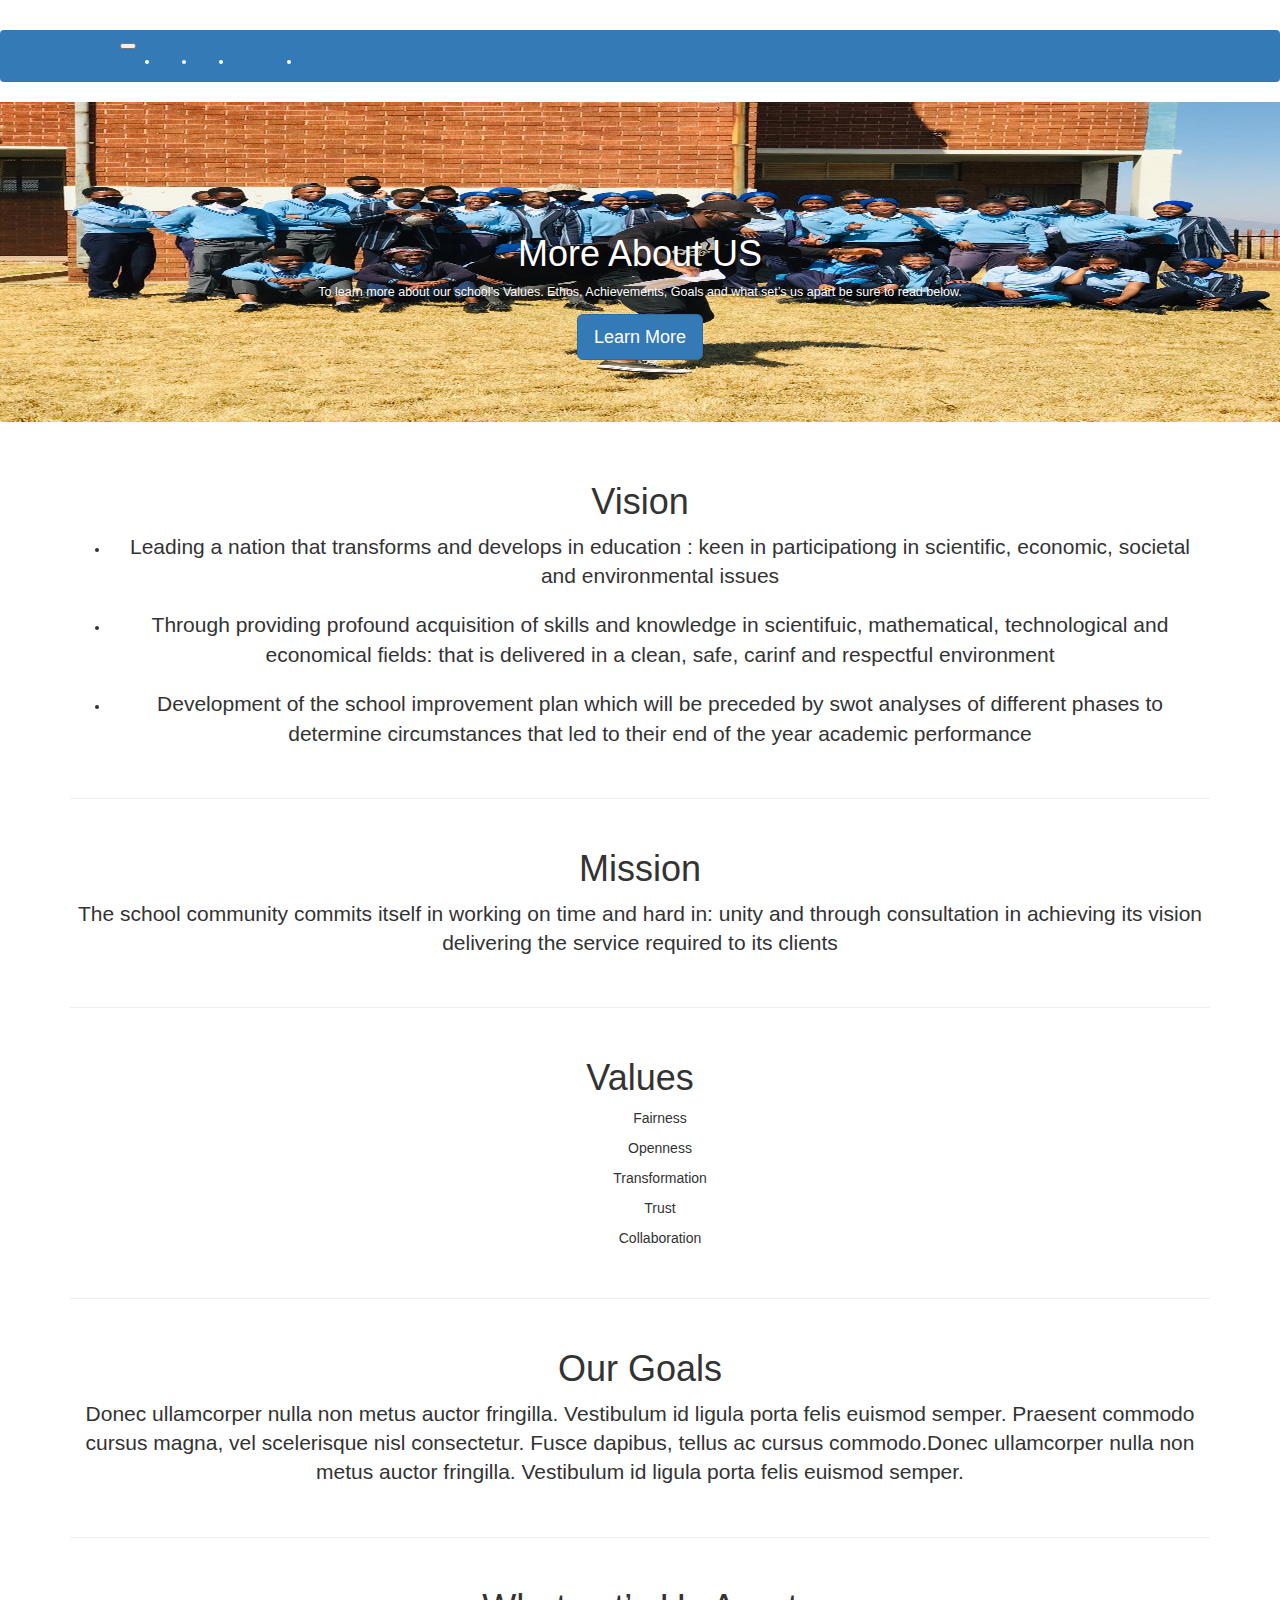
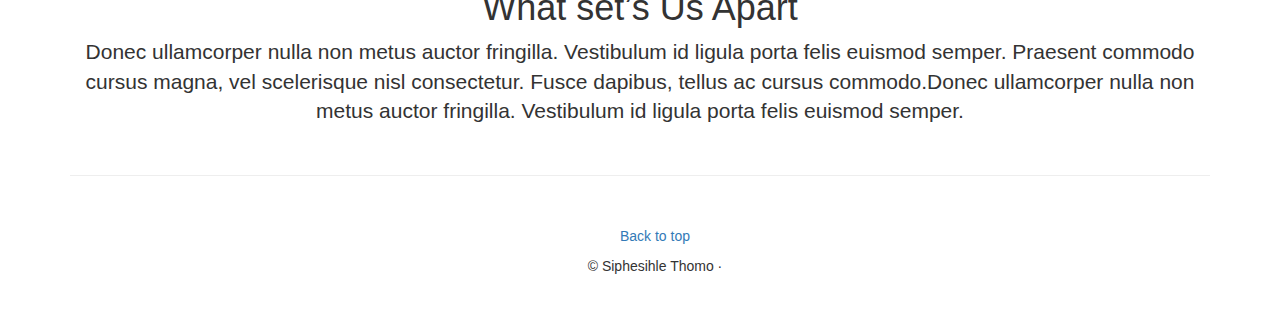
==== About.html @ e26dcdcc "Update About.html" ====
<!DOCTYPE html>
<html>
<head>
	<meta charset="utf-8">
    	<meta name="viewport" content="width=device-width, initial-scale=1, shrink-to-fit=no">
    	<meta name="description" content="About Elangwane, Elangwane, Mpumalanga MSTA, Volksust High Schools, Vukuzakhe High School">
    	<meta name="author" content="Siphesihle Thomo">
	<title>Elangwane M.S.T.A</title>
	<link href="styles.css" rel="stylesheet">
	<style type="text/css">
		p, h1 {
			text-align: center;
		}

	</style>

</head>
<body>
	<header>
      		<nav class="navbar navbar-expand-md navbar-dark fixed-top bg-primary">
        	<a class="navbar-brand" href="index.html">Elangwane</a>
        	<button class="navbar-toggler" type="button" data-toggle="collapse" data-target="#navbarCollapse" aria-controls="navbarCollapse" aria-expanded="false" aria-label="Toggle navigation">
          		<span class="navbar-toggler-icon"></span>
        	</button>
			
    		<div class="collapse navbar-collapse" id="navbarCollapse">
      		<ul class="navbar-nav mr-auto">
        		<li class="nav-item ">
          			<a class="nav-link" href="index.html">Home</a>
        		</li>
       		 	<li class="nav-item active">
          			<a class="nav-link" href="#">About</a>
        		</li>
        		<li class="nav-item">
          			<a class="nav-link" href="curriculum.html">Curriculum</a>
        		</li>
       		 	<li class="nav-item">
         			<a class="nav-link" href="contact.html">Contact</a>
       		 	</li>
      		</ul>
    		</div>
 		</nav>
	</header>
	
	<script src="https://ajax.googleapis.com/ajax/libs/jquery/2.1.1/jquery.min.js"></script>
  	<!-- Latest compiled and minified CSS -->
  	<link rel="stylesheet" href="https://maxcdn.bootstrapcdn.com/bootstrap/3.3.7/css/bootstrap.min.css" integrity="sha384-BVYiiSIFeK1dGmJRAkycuHAHRg32OmUcww7on3RYdg4Va+PmSTsz/K68vbdEjh4u" crossorigin="anonymous">
  	<!-- Latest compiled and minified JavaScript -->
  	<script src="https://maxcdn.bootstrapcdn.com/bootstrap/3.3.7/js/bootstrap.min.js" integrity="sha384-Tc5IQib027qvyjSMfHjOMaLkfuWVxZxUPnCJA7l2mCWNIpG9mGCD8wGNIcPD7Txa" crossorigin="anonymous"></script>


	<div id="#carousel" class="carousel slide" data-ride="carousel">
		<div class="carousel-inner">
			<div class="carousel-item active">
				<img src="Images/Display3.jpg" width="100%">
				<div class="container">
          			<div class="carousel-caption text-center">
            			<h1>More About US</h1>
            			<p>To learn more about our school&rsquo;s Values. Ethos, Achievements, Goals and what set&rsquo;s us apart be sure to read below.</p>
            			<p><a class="btn btn-lg btn-primary" href="#More" role="button">Learn More</a></p>
          			</div>
        			</div>
			</div>
		</div>
	</div>


	<main role="main" class="container">

			<div id="More">
				<h1>Vision</h1>
				<ul>
					<li><p class="lead">Leading a nation that transforms and develops in education : keen in participationg in scientific, economic, societal and environmental issues</p></li>
					<li><p class="lead">Through providing profound acquisition of skills and knowledge in scientifuic, mathematical, technological and economical fields: that is delivered in a clean, safe, carinf and respectful environment</p></li>
					<li><p class="lead">Development of the school improvement plan which will be preceded by swot analyses of different phases to determine circumstances that led to their end of the year academic performance </p></li>
				</ul>
			</div>
		
			<hr class="featurette-divider">

			<div>
				<h1>Mission</h1>
				<p class="lead">The school community commits itself in working on time and hard in: unity and through consultation in achieving its vision delivering the service required to its clients</p>
			</div>
		
			<hr class="featurette-divider">

			<div>
				<h1>Values</h1>
				<ul style="list-style: none;">
					<li><p> Fairness </p></li>
					<li><p> Openness </p></li>
					<li><p> Transformation </p></li>
					<li><p> Trust </p></li>
					<li><p> Collaboration </p></li>
				</ul>
			</div>
		
			<hr class="featurette-divider">

			<div>
				<h1>Our Goals</h1>
				<p class="lead">Donec ullamcorper nulla non metus auctor fringilla. Vestibulum id ligula porta felis euismod semper. Praesent commodo cursus magna, vel scelerisque nisl consectetur. Fusce dapibus, tellus ac cursus commodo.Donec ullamcorper nulla non metus auctor fringilla. Vestibulum id ligula porta felis euismod semper.</p>
			</div>
		
			<hr class="featurette-divider">

			<div>
				<h1>What set&rsquo;s Us Apart</h1>
				<p class="lead">Donec ullamcorper nulla non metus auctor fringilla. Vestibulum id ligula porta felis euismod semper. Praesent commodo cursus magna, vel scelerisque nisl consectetur. Fusce dapibus, tellus ac cursus commodo.Donec ullamcorper nulla non metus auctor fringilla. Vestibulum id ligula porta felis euismod semper.</p>
			</div>
		
		<hr class="featurette-divider">

		<footer class="container">
   	 		<p class="float-right"><a href="#">Back to top</a></p>
  	  		<p class="float-left">&copy; Siphesihle Thomo &middot;</p>
  		</footer>
	</main>
	
	<script src="https://code.jquery.com/jquery-3.5.1.slim.min.js" integrity="sha384-DfXdz2htPH0lsSSs5nCTpuj/zy4C+OGpamoFVy38MVBnE+IbbVYUew+OrCXaRkfj" crossorigin="anonymous"></script>

</body>
</html>
---- styles.css ----
/* GLOBAL STYLES
-------------------------------------------------- */
/* Padding below the footer and lighter body text */

body {
  padding-top: 3rem;
  padding-bottom: 3rem;
  color: #5a5a5a;
}


/* CUSTOMIZE THE CAROUSEL
-------------------------------------------------- */

/* Carousel base class */
.carousel {
  margin-bottom: 4rem;
}
/* Since positioning the image, we need to help out the caption */
.carousel-caption {
  bottom: 3rem;
  z-index: 10;
}

/* Declare heights because of positioning of img element */
.carousel-item {
  height: 32rem;
}
.carousel-item > img {
  position: absolute;
  top: 0;
  left: 0;
  min-width: 100%;
  height: 32rem;
}


/* MARKETING CONTENT
-------------------------------------------------- */

/* Center align the text within the three columns below the carousel */
.marketing .col-lg-4 {
  margin-bottom: 1.5rem;
  text-align: center;
}
.marketing h2 {
  font-weight: 400;
}
.marketing .col-lg-4 p {
  margin-right: .75rem;
  margin-left: .75rem;
}


/* Featurettes
------------------------- */

.featurette-divider {
  margin: 5rem 0; /* Space out the Bootstrap <hr> more */
}

/* Thin out the marketing headings */
.featurette-heading {
  font-weight: 300;
  line-height: 1;
  letter-spacing: -.05rem;
}


/* RESPONSIVE CSS
-------------------------------------------------- */

@media (min-width: 40em) {
  /* Bump up size of carousel content */
  .carousel-caption p {
    margin-bottom: 1.25rem;
    font-size: 1.25rem;
    line-height: 1.4;
  }

  .featurette-heading {
    font-size: 50px;
  }
}

@media (min-width: 62em) {
  .featurette-heading {
    margin-top: 7rem;
  }
}

input[type=text], select, textarea {
  width: 100%
  padding: 12px;
  border: 1px solid #ccc;
  border-radius: 4px;
  box-sizing: border-box;
  margin-top: 6px;
  resize: vertical;
}

input[type=submit] {
  border: none;
  border-radius: 4px;
  cursor: pointer;
}
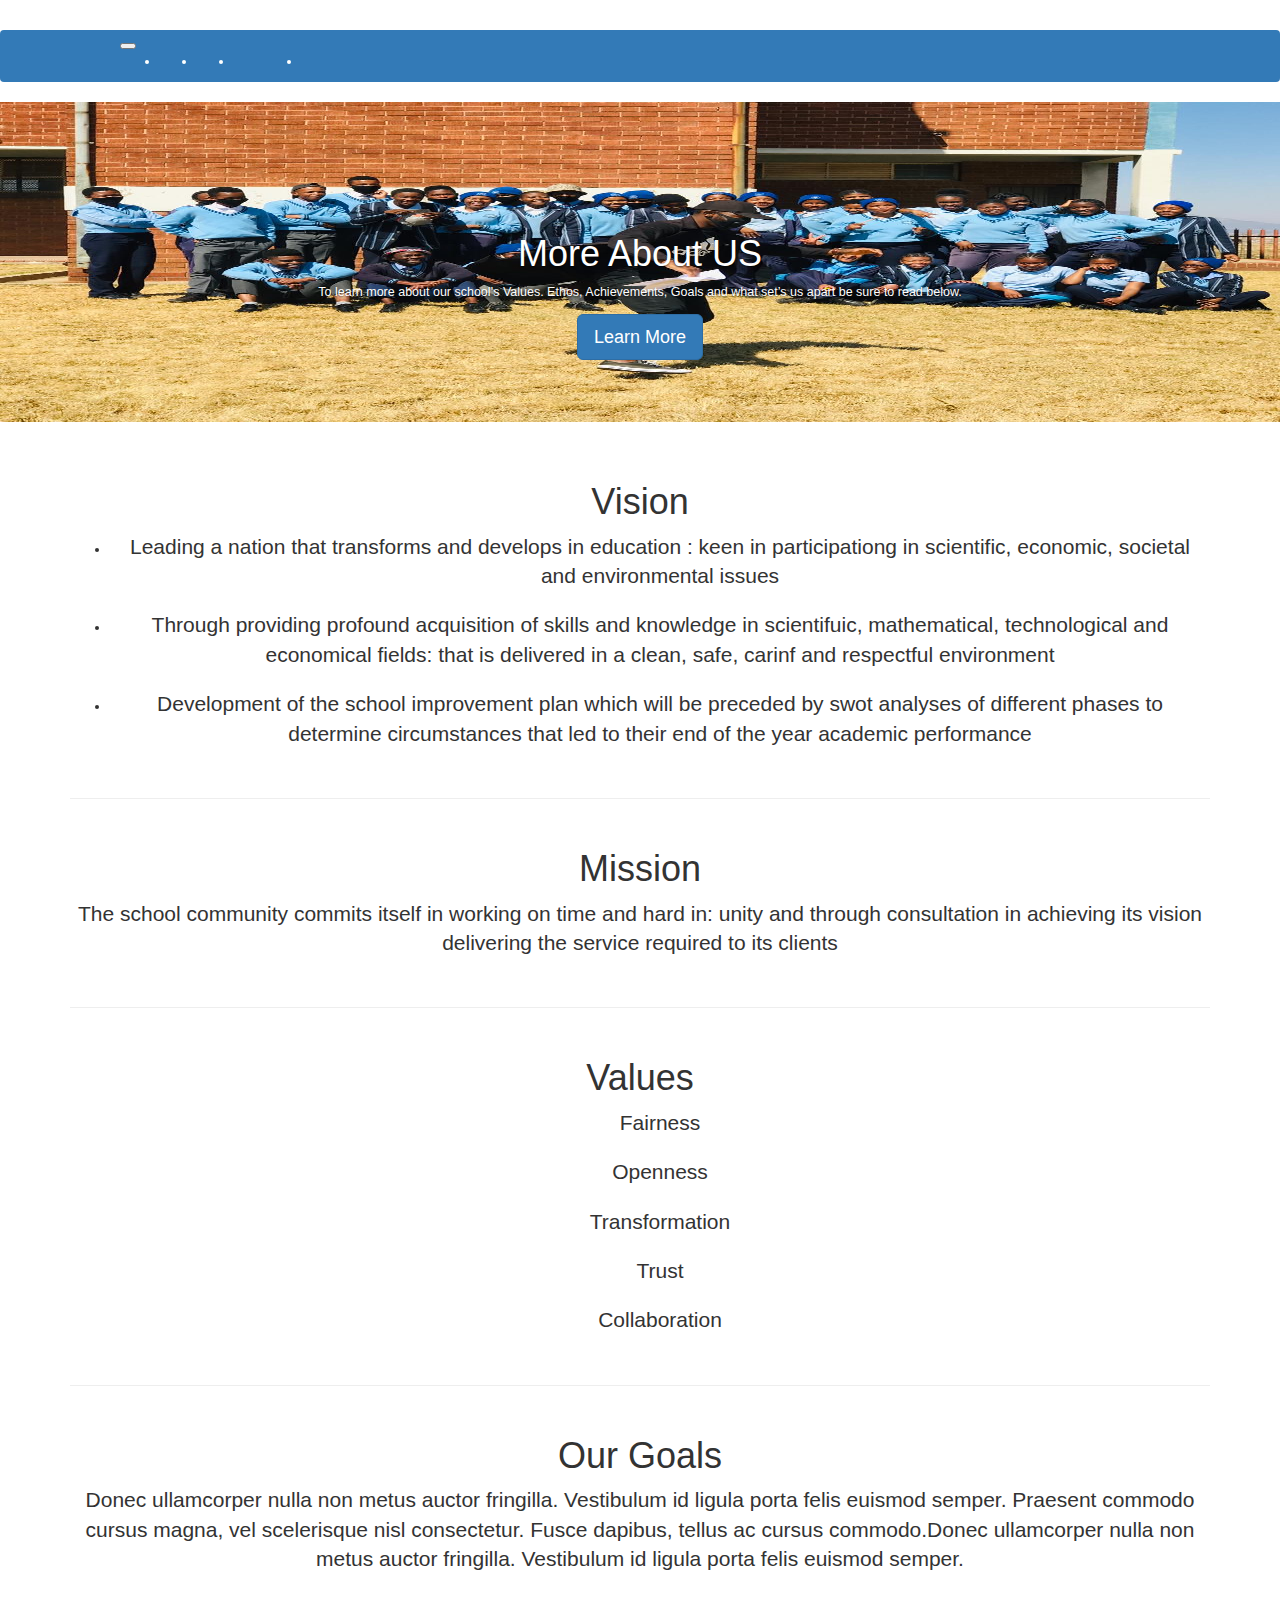
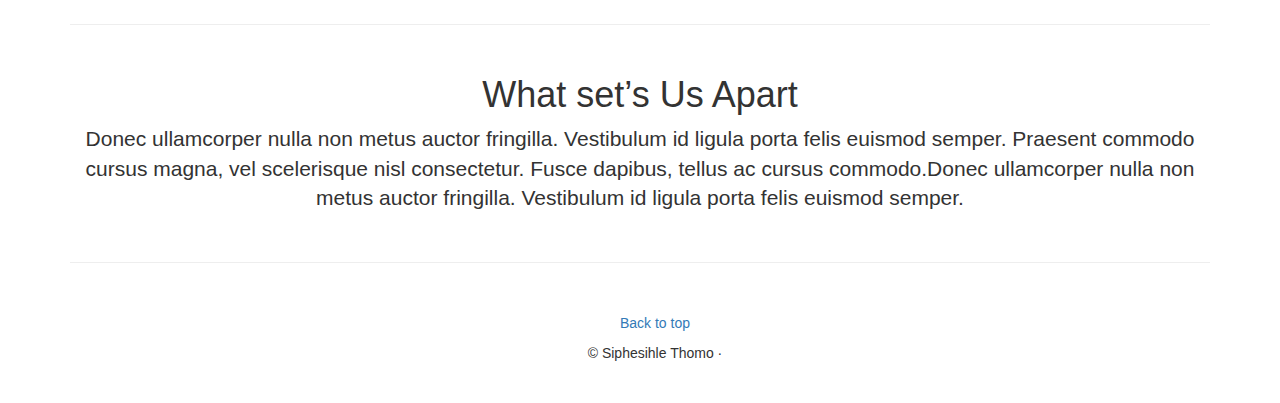
==== commit bf44d20f: "Update About.html" ====
--- a/About.html
+++ b/About.html
@@ -88,11 +88,11 @@
 			<div>
 				<h1>Values</h1>
 				<ul style="list-style: none;">
-					<li><p> Fairness </p></li>
-					<li><p> Openness </p></li>
-					<li><p> Transformation </p></li>
-					<li><p> Trust </p></li>
-					<li><p> Collaboration </p></li>
+					<li><p class="lead"> Fairness </p></li>
+					<li><p class="lead"> Openness </p></li>
+					<li><p class="lead"> Transformation </p></li>
+					<li><p class="lead"> Trust </p></li>
+					<li><p class="lead"> Collaboration </p></li>
 				</ul>
 			</div>
 		
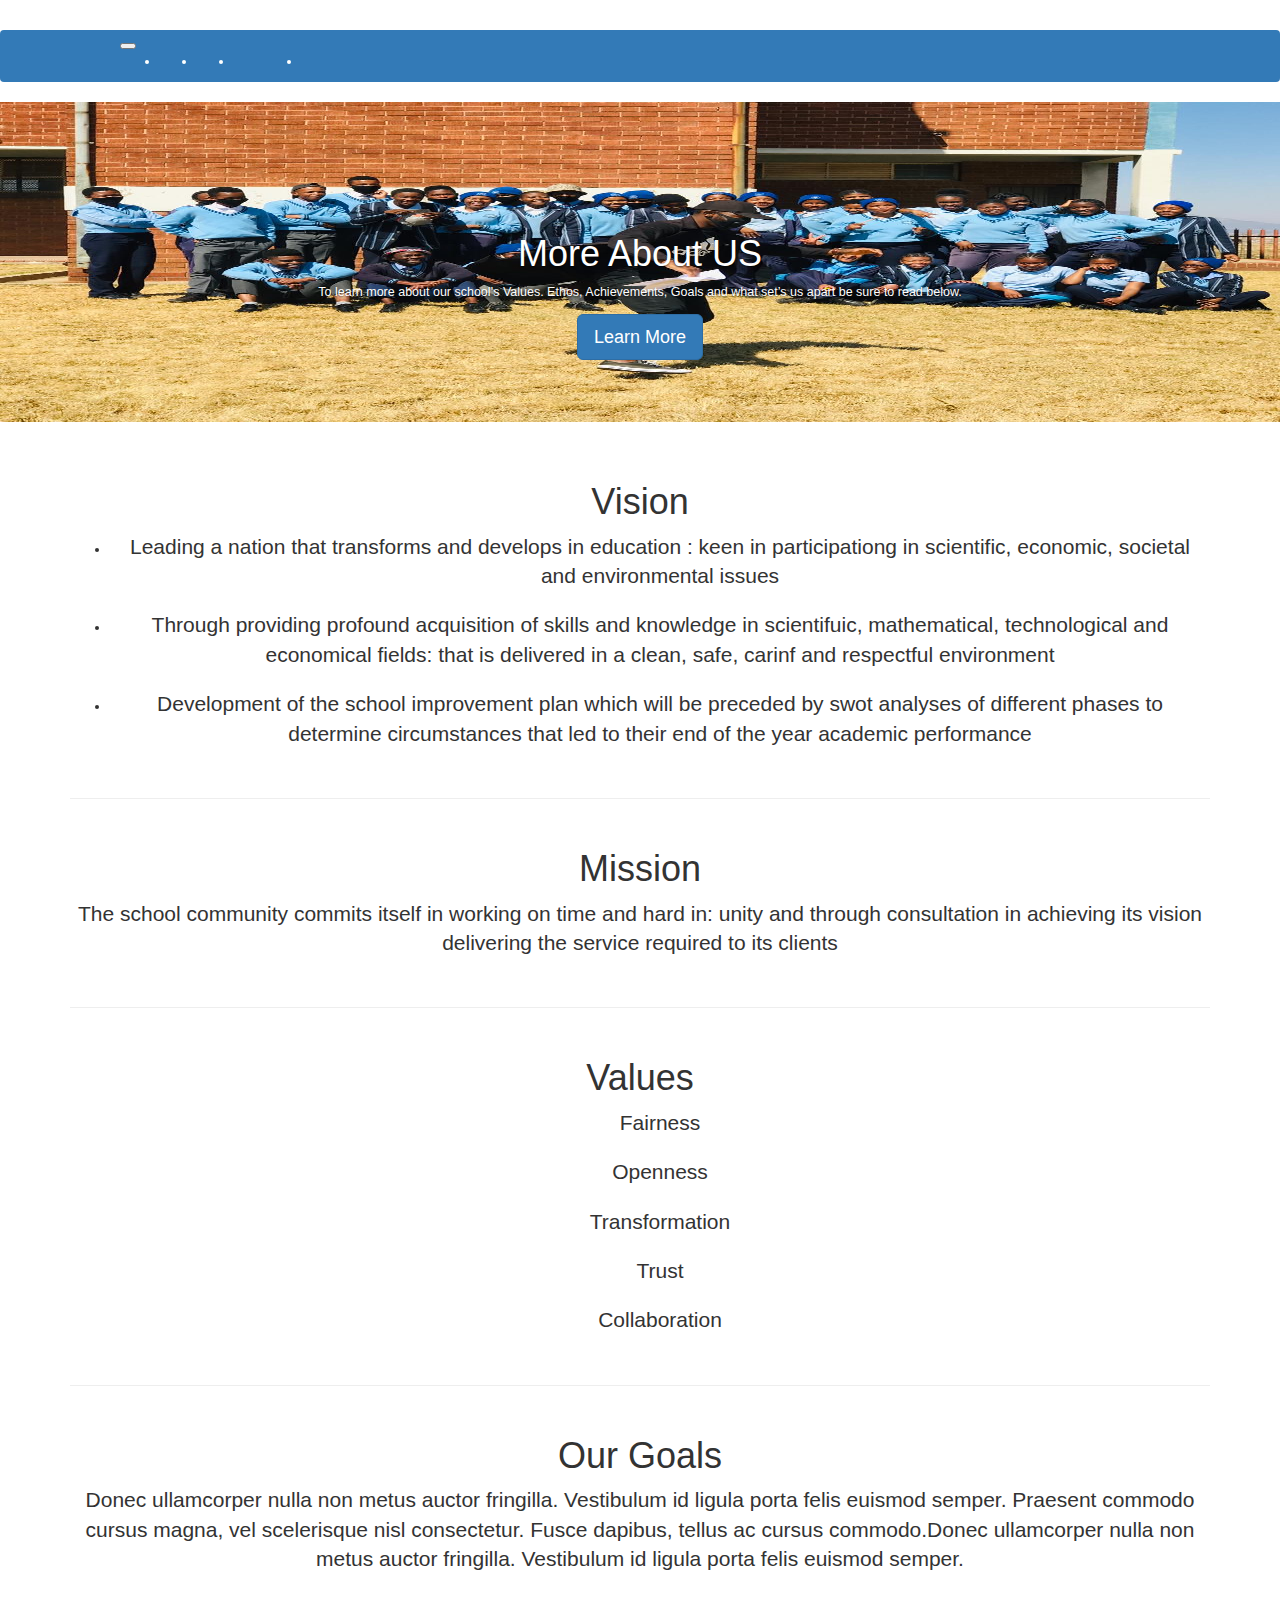
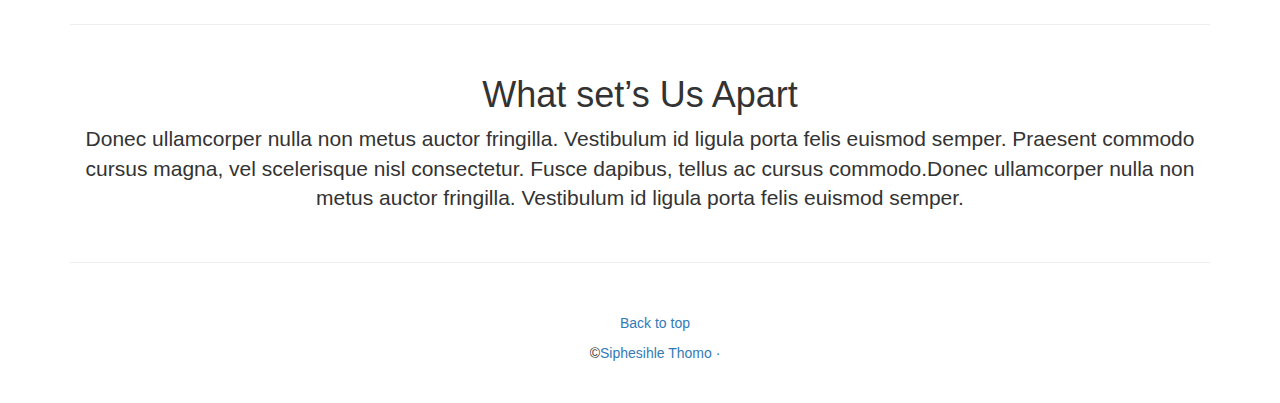
==== commit 54121157: "Update About.html" ====
--- a/About.html
+++ b/About.html
@@ -114,7 +114,7 @@
 
 		<footer class="container">
    	 		<p class="float-right"><a href="#">Back to top</a></p>
-  	  		<p class="float-left">&copy; Siphesihle Thomo &middot;</p>
+  	  		<p class="float-left">&copy;<a href="mailto:seansthomo@gmail.com">Siphesihle Thomo &middot;</p>
   		</footer>
 	</main>
 	
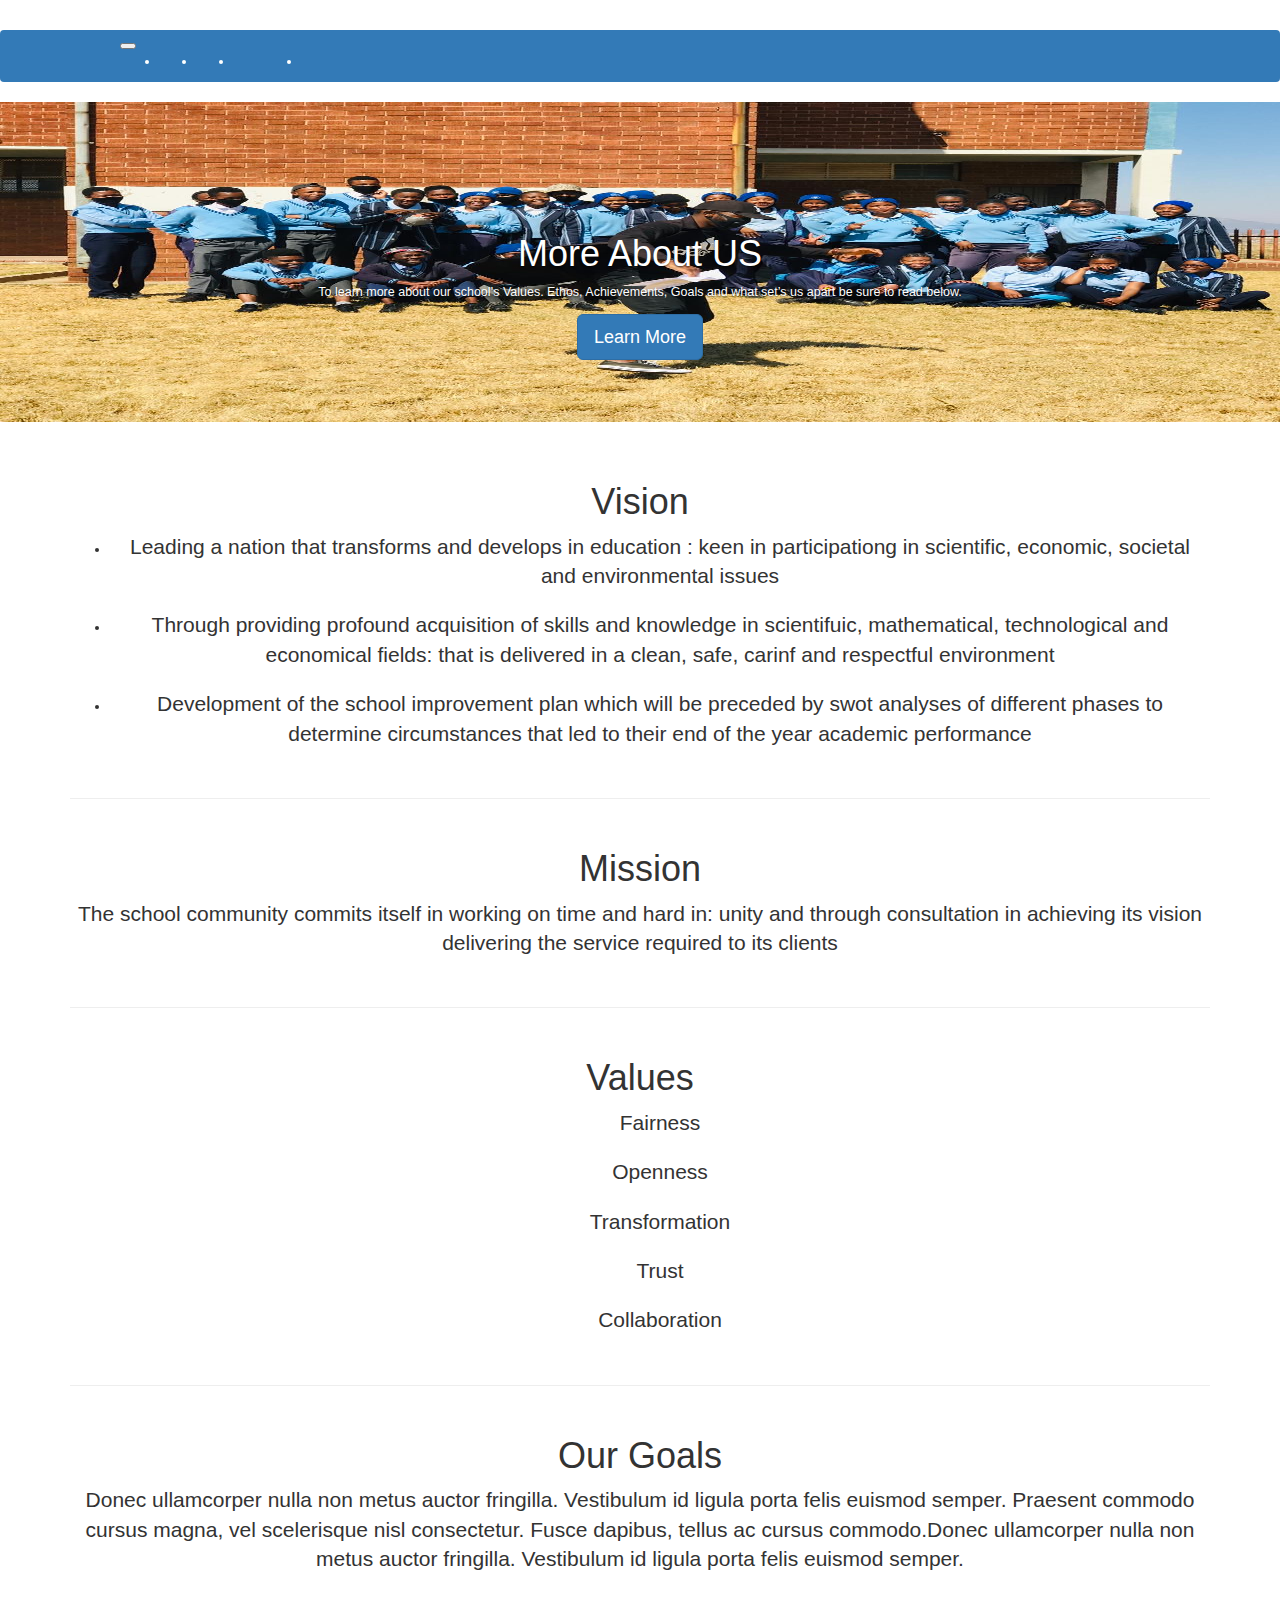
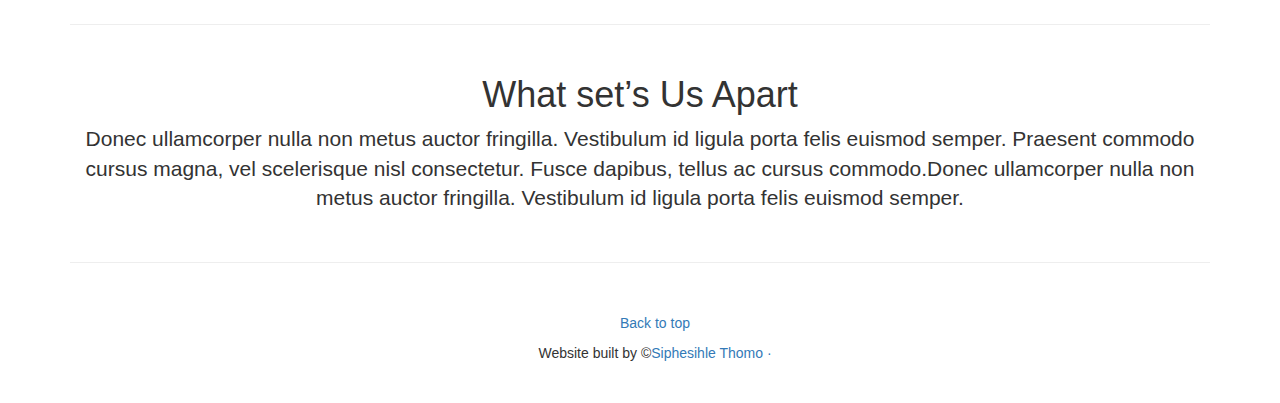
==== commit a282a9b3: "Update About.html" ====
--- a/About.html
+++ b/About.html
@@ -6,6 +6,8 @@
     	<meta name="description" content="About Elangwane, Elangwane, Mpumalanga MSTA, Volksust High Schools, Vukuzakhe High School">
     	<meta name="author" content="Siphesihle Thomo">
 	<title>Elangwane M.S.T.A</title>
+	<script src="https://code.jquery.com/jquery-3.5.1.min.js" integrity="sha256-9/aliU8dGd2tb6OSsuzixeV4y/faTqgFtohetphbbj0=" crossorigin="anonymous"></script>
+    	<link href="https://cdn.jsdelivr.net/npm/bootstrap@5.0.0-beta2/dist/css/bootstrap.min.css" rel="stylesheet" integrity="sha384-BmbxuPwQa2lc/FVzBcNJ7UAyJxM6wuqIj61tLrc4wSX0szH/Ev+nYRRuWlolflfl" crossorigin="anonymous">
 	<link href="styles.css" rel="stylesheet">
 	<style type="text/css">
 		p, h1 {
@@ -114,7 +116,7 @@
 
 		<footer class="container">
    	 		<p class="float-right"><a href="#">Back to top</a></p>
-  	  		<p class="float-left">&copy;<a href="mailto:seansthomo@gmail.com">Siphesihle Thomo &middot;</p>
+  	  		<p class="float-left">Website built by &copy;<a href="mailto:seansthomo@gmail.com">Siphesihle Thomo &middot;</p>
   		</footer>
 	</main>
 	
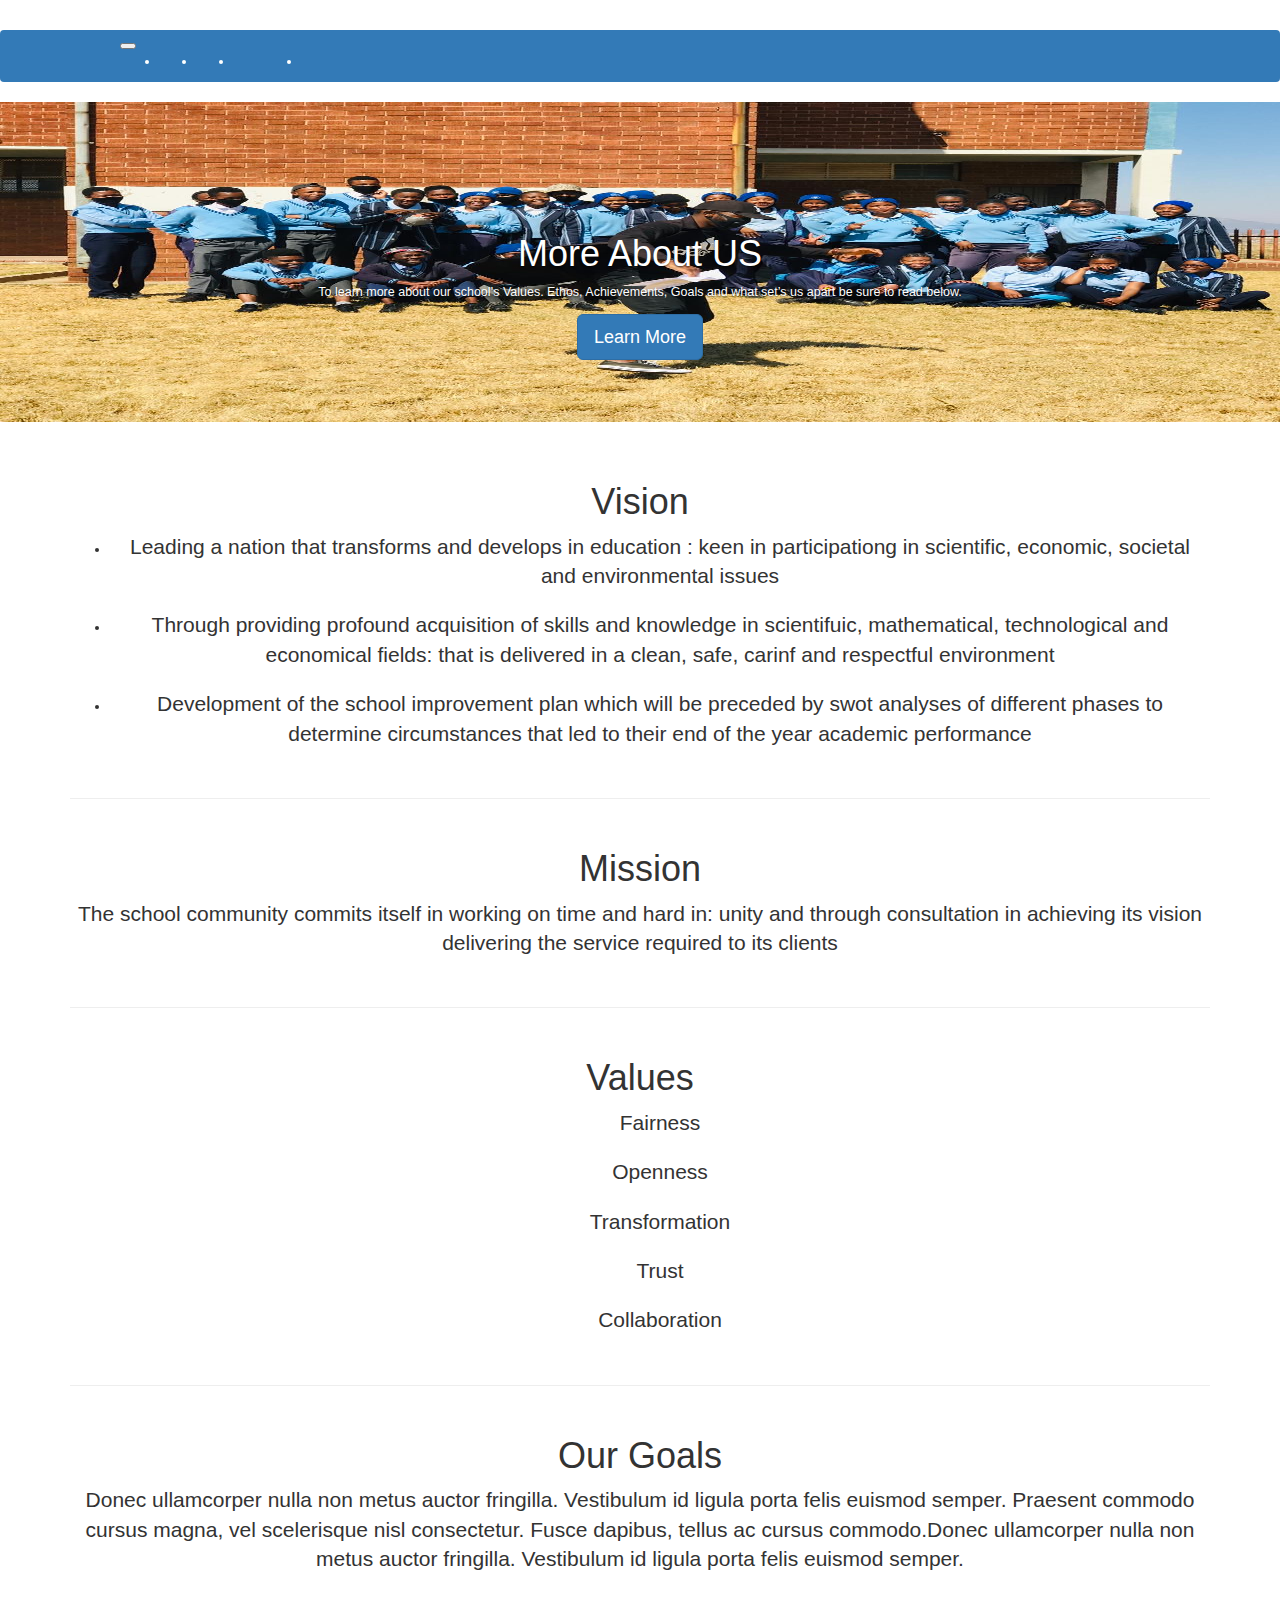
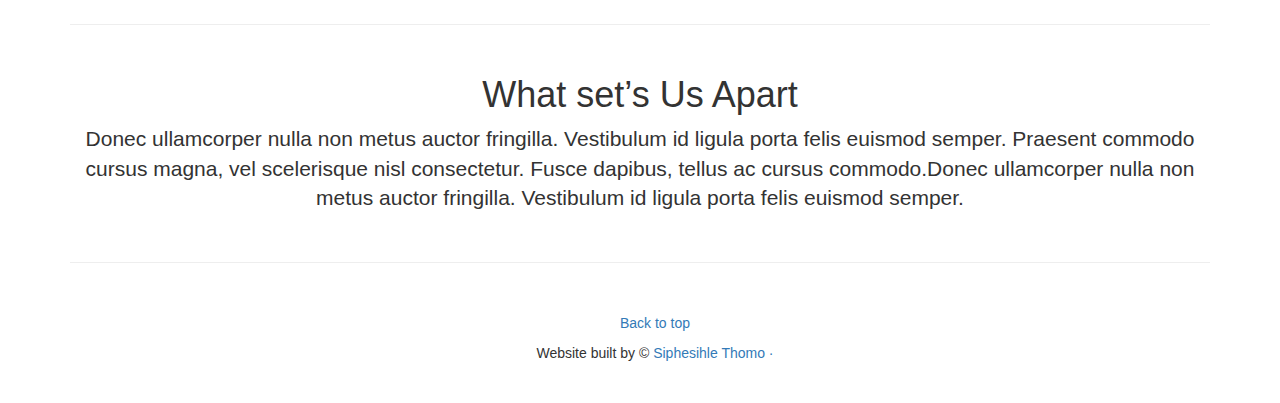
==== commit 0bc8905e: "Update About.html" ====
--- a/About.html
+++ b/About.html
@@ -114,13 +114,12 @@
 		
 		<hr class="featurette-divider">
 
-		<footer class="container">
-   	 		<p class="float-right"><a href="#">Back to top</a></p>
-  	  		<p class="float-left">Website built by &copy;<a href="mailto:seansthomo@gmail.com">Siphesihle Thomo &middot;</p>
-  		</footer>
+  		<footer class="container">
+   		 <p class="float-right"><a href="#">Back to top</a></p>
+   		 <p>Website built by &copy; <a href="mailto:seansthomo@gmail.com">Siphesihle Thomo &middot;</p>
+ 		</footer>
 	</main>
 	
-	<script src="https://code.jquery.com/jquery-3.5.1.slim.min.js" integrity="sha384-DfXdz2htPH0lsSSs5nCTpuj/zy4C+OGpamoFVy38MVBnE+IbbVYUew+OrCXaRkfj" crossorigin="anonymous"></script>
-
+	 <script src="https://cdn.jsdelivr.net/npm/bootstrap@5.0.0-beta2/dist/js/bootstrap.bundle.min.js" integrity="sha384-b5kHyXgcpbZJO/tY9Ul7kGkf1S0CWuKcCD38l8YkeH8z8QjE0GmW1gYU5S9FOnJ0" crossorigin="anonymous"></script>
 </body>
 </html>
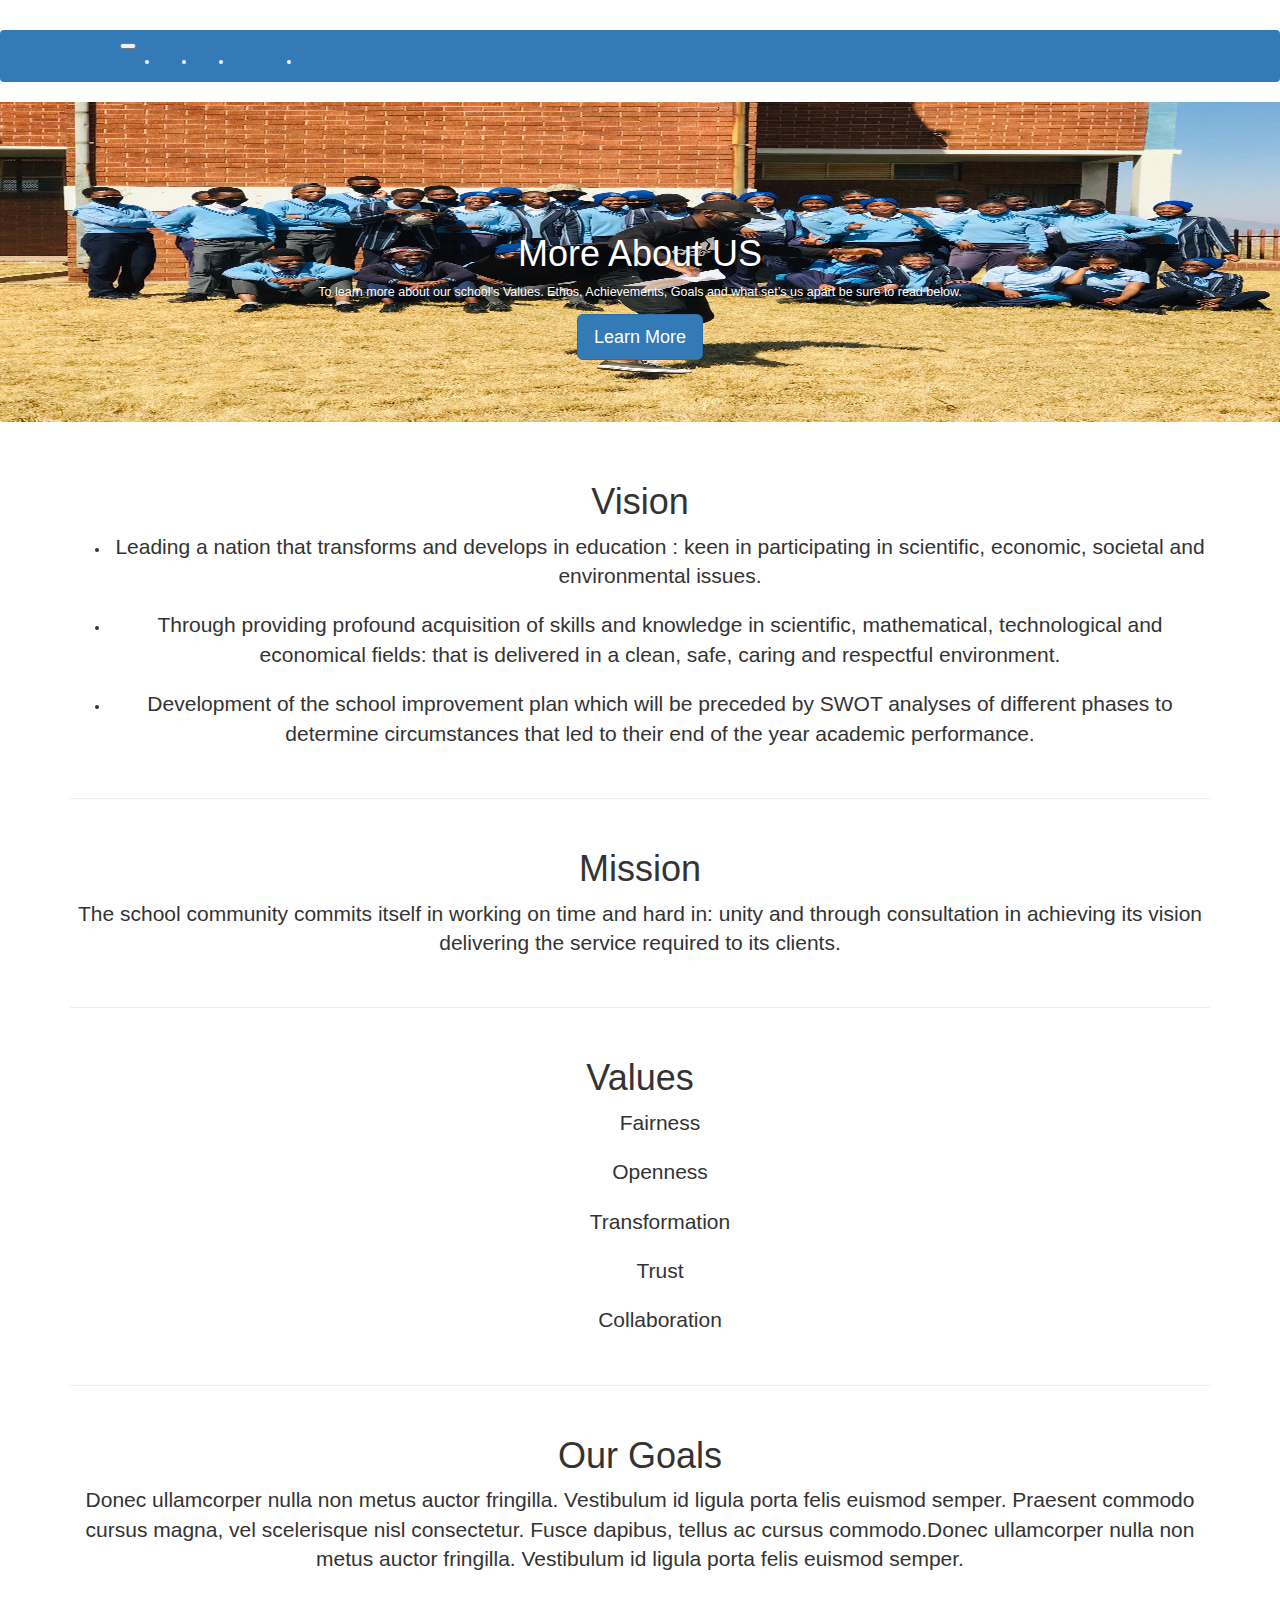
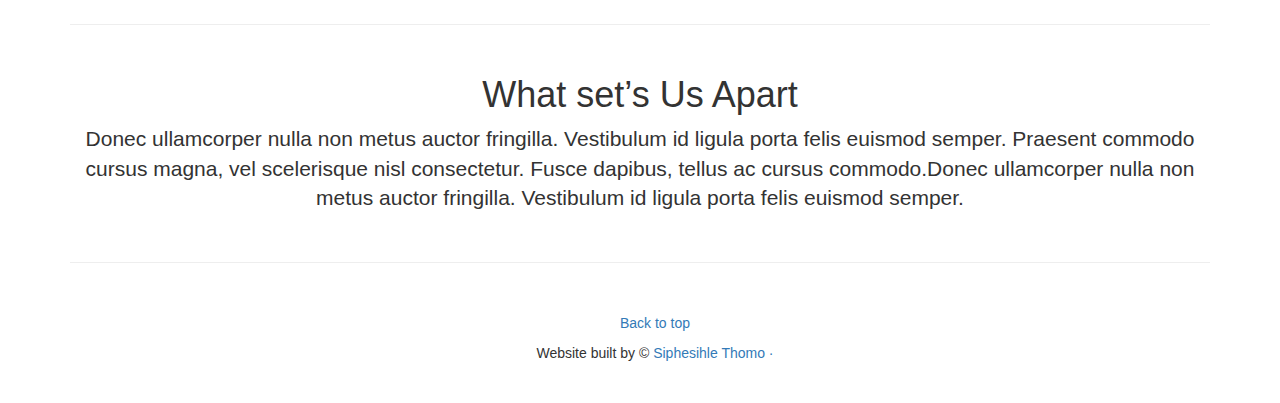
==== commit 8e77a6e4: "Update About.html" ====
--- a/About.html
+++ b/About.html
@@ -72,9 +72,9 @@
 			<div id="More">
 				<h1>Vision</h1>
 				<ul>
-					<li><p class="lead">Leading a nation that transforms and develops in education : keen in participationg in scientific, economic, societal and environmental issues</p></li>
-					<li><p class="lead">Through providing profound acquisition of skills and knowledge in scientifuic, mathematical, technological and economical fields: that is delivered in a clean, safe, carinf and respectful environment</p></li>
-					<li><p class="lead">Development of the school improvement plan which will be preceded by swot analyses of different phases to determine circumstances that led to their end of the year academic performance </p></li>
+					<li><p class="lead">Leading a nation that transforms and develops in education : keen in participating in scientific, economic, societal and environmental issues. </p></li>
+					<li><p class="lead">Through providing profound acquisition of skills and knowledge in scientific, mathematical, technological and economical fields: that is delivered in a clean, safe, caring and respectful environment. </p></li>
+					<li><p class="lead">Development of the school improvement plan which will be preceded by SWOT analyses of different phases to determine circumstances that led to their end of the year academic performance. </p></li>
 				</ul>
 			</div>
 		
@@ -82,12 +82,11 @@
 
 			<div>
 				<h1>Mission</h1>
-				<p class="lead">The school community commits itself in working on time and hard in: unity and through consultation in achieving its vision delivering the service required to its clients</p>
+				<p class="lead">The school community commits itself in working on time and hard in: unity and through consultation in achieving its vision delivering the service required to its clients. </p>
 			</div>
 		
 			<hr class="featurette-divider">
 
-			<div>
 				<h1>Values</h1>
 				<ul style="list-style: none;">
 					<li><p class="lead"> Fairness </p></li>
@@ -96,7 +95,6 @@
 					<li><p class="lead"> Trust </p></li>
 					<li><p class="lead"> Collaboration </p></li>
 				</ul>
-			</div>
 		
 			<hr class="featurette-divider">
 
@@ -120,6 +118,6 @@
  		</footer>
 	</main>
 	
-	 <script src="https://cdn.jsdelivr.net/npm/bootstrap@5.0.0-beta2/dist/js/bootstrap.bundle.min.js" integrity="sha384-b5kHyXgcpbZJO/tY9Ul7kGkf1S0CWuKcCD38l8YkeH8z8QjE0GmW1gYU5S9FOnJ0" crossorigin="anonymous"></script>
-</body>
+	 <script src="https://code.jquery.com/jquery-3.5.1.slim.min.js" integrity="sha384-DfXdz2htPH0lsSSs5nCTpuj/zy4C+OGpamoFVy38MVBnE+IbbVYUew+OrCXaRkfj" crossorigin="anonymous"></script>
+	</body>
 </html>
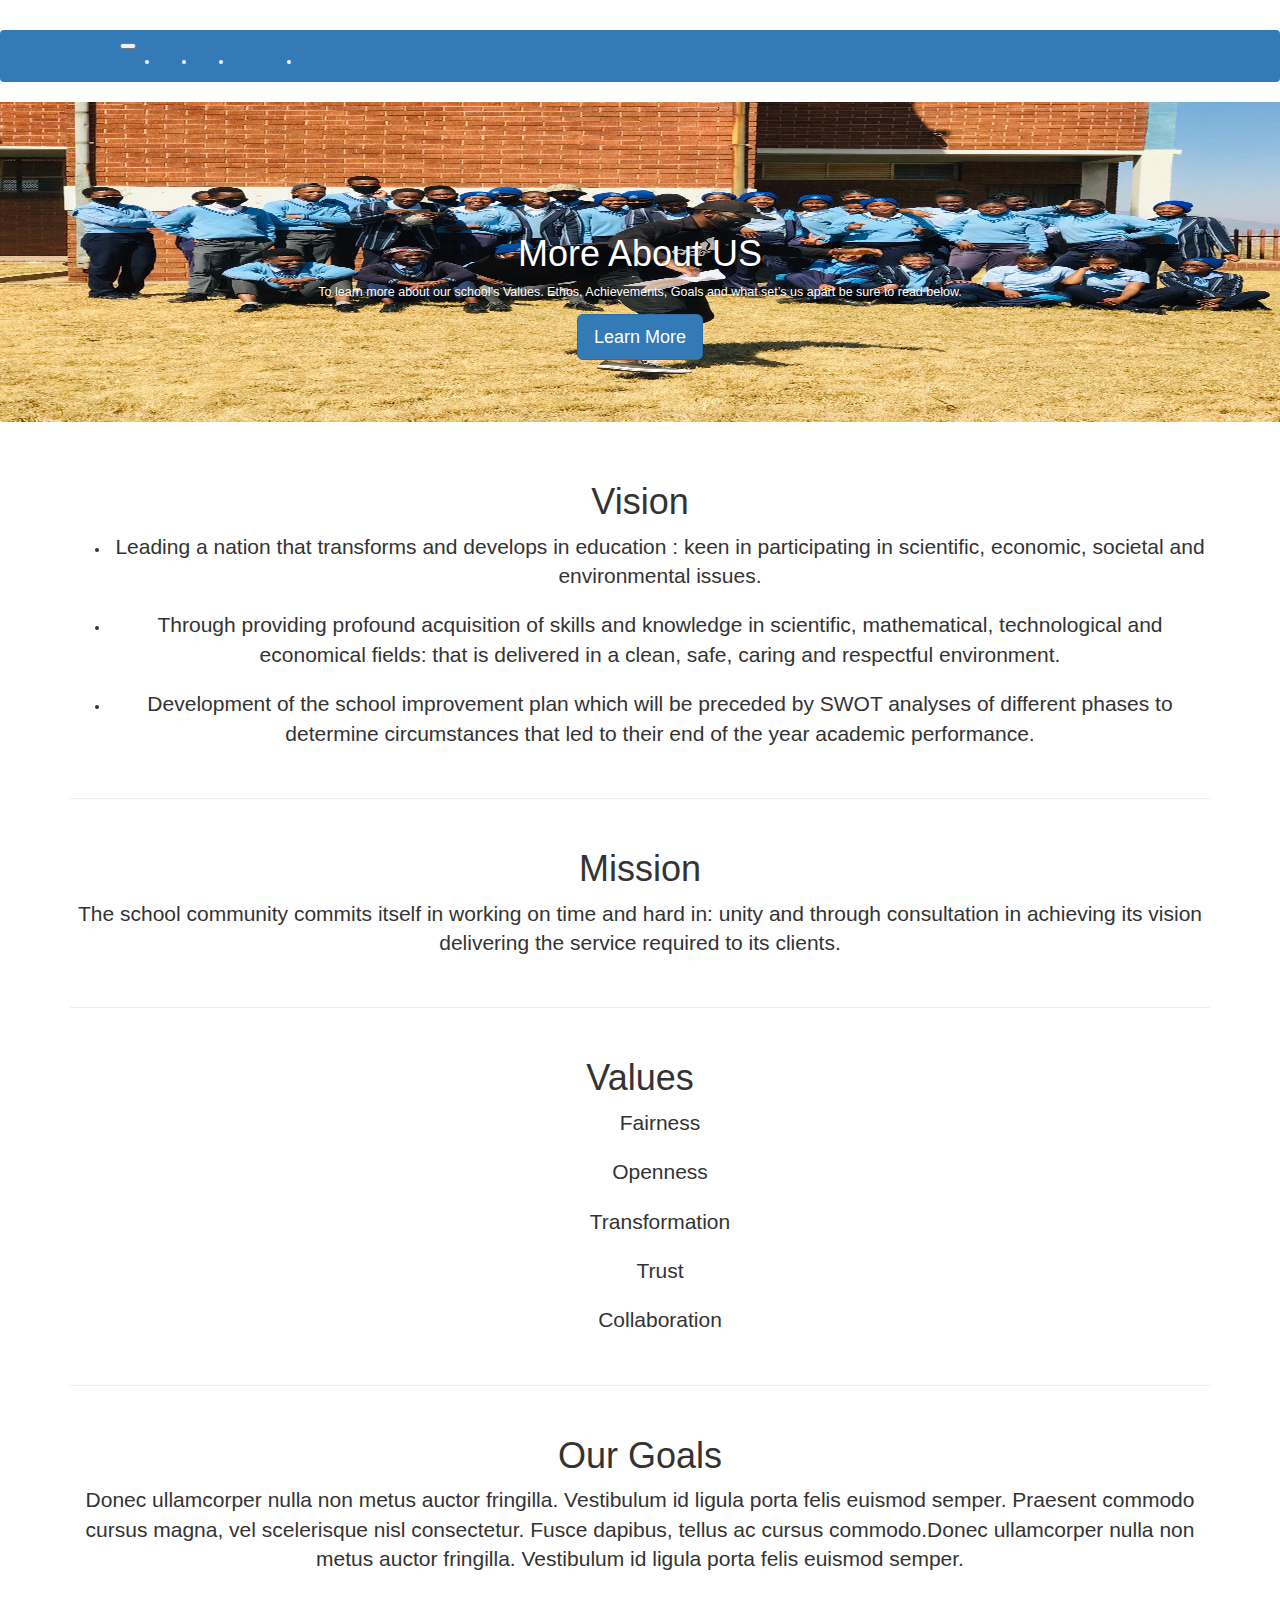
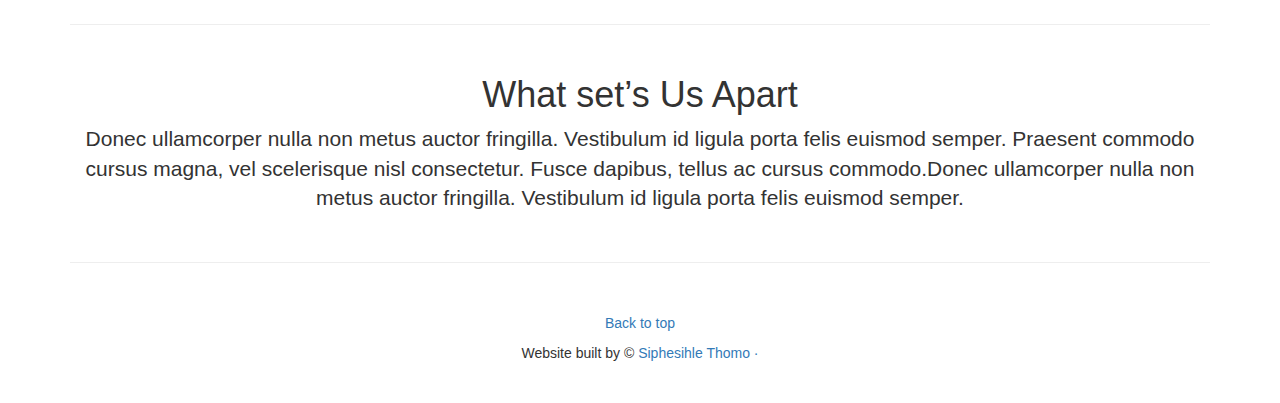
==== commit 934814a0: "Update About.html" ====
--- a/About.html
+++ b/About.html
@@ -112,11 +112,12 @@
 		
 		<hr class="featurette-divider">
 
-  		<footer class="container">
+	</main>
+	
+		<footer class="container">
    		 <p class="float-right"><a href="#">Back to top</a></p>
    		 <p>Website built by &copy; <a href="mailto:seansthomo@gmail.com">Siphesihle Thomo &middot;</p>
  		</footer>
-	</main>
 	
 	 <script src="https://code.jquery.com/jquery-3.5.1.slim.min.js" integrity="sha384-DfXdz2htPH0lsSSs5nCTpuj/zy4C+OGpamoFVy38MVBnE+IbbVYUew+OrCXaRkfj" crossorigin="anonymous"></script>
 	</body>
